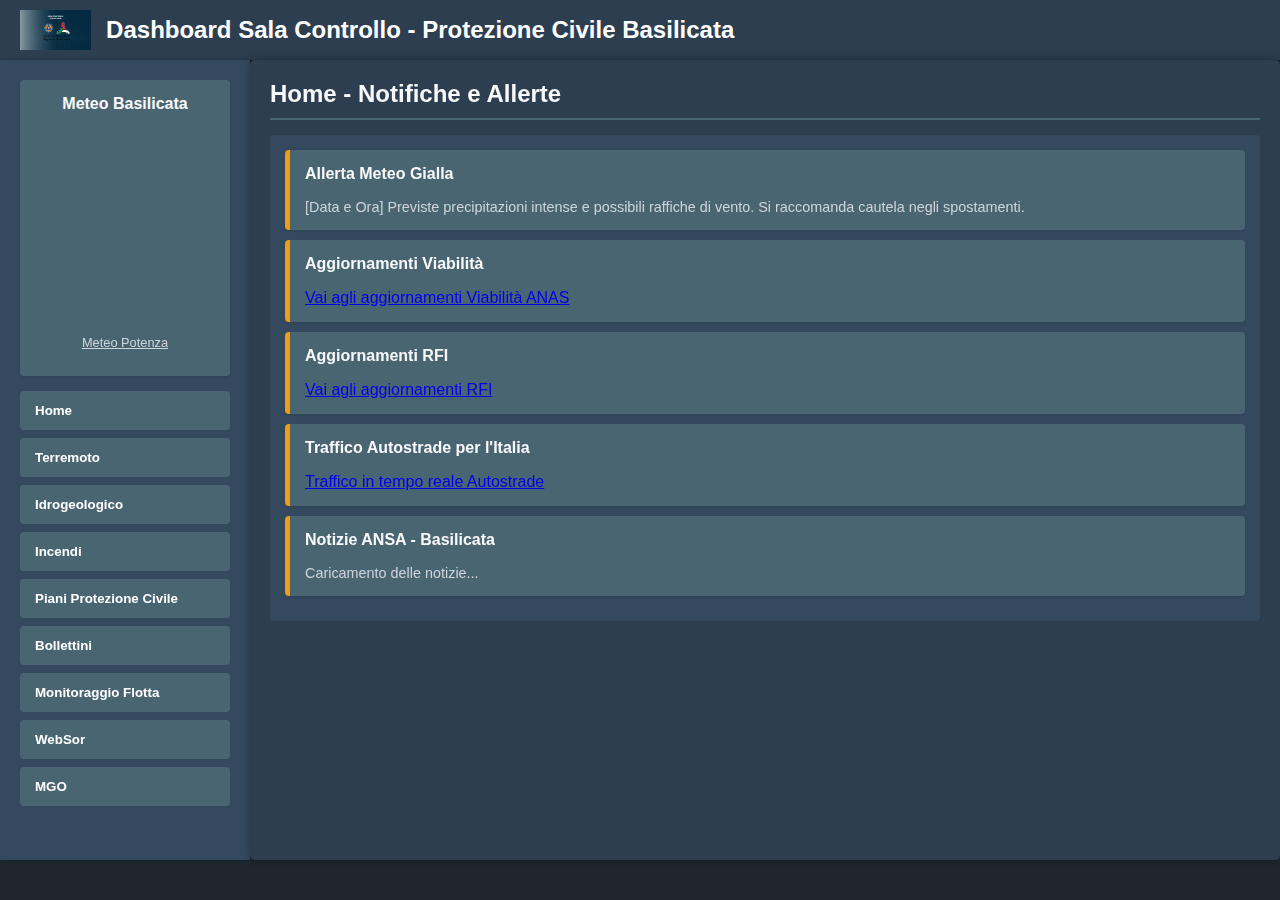
==== griglia.html @ 4d0b764f "Create griglia.html" ====
<!DOCTYPE html>
<html lang="it">
<head>
    <meta charset="UTF-8">
    <meta name="viewport" content="width=device-width, initial-scale=1.0">
    <title>Dashboard Sala Controllo</title>
    <link rel="icon" href="SALA CONTROLLO.png" type="image/png">
    <link rel="stylesheet" href="style.css">
    <style>
        /* --- Stili Generali --- */
        body {
            font-family: 'Segoe UI', Tahoma, Geneva, Verdana, sans-serif;
            margin: 0;
            background-color: #1e272e; /* Sfondo scuro, tipico delle control room */
            color: #f8f9fa; /* Testo chiaro per contrasto */
            display: grid;
            grid-template-columns: 250px 1fr; /* Larghezza fissa per la navigazione */
            grid-template-rows: 60px 1fr 40px;
            grid-template-areas:
                "header header"
                "nav main"
                "footer footer";
            min-height: 100vh;
        }

        /* --- Header --- */
        header {
            grid-area: header;
            background-color: #2c3e50;
            color: white;
            padding: 10px 20px;
            text-align: left; /* Allineamento a sinistra per il titolo */
            display: flex;
            align-items: center;
            gap: 15px;
            box-shadow: 0 2px 5px rgba(0, 0, 0, 0.2);
        }

        header img {
            max-height: 40px; /* Immagine più piccola */
        }

        header h1 {
            font-size: 1.5em;
            margin: 0;
        }

        /* --- Navigazione --- */
        nav {
            grid-area: nav;
            background-color: #34495e;
            padding: 20px;
            display: flex;
            flex-direction: column;
            align-items: stretch;
            box-shadow: 2px 0 5px rgba(0, 0, 0, 0.2);
        }

        nav button {
            padding: 12px 15px;
            margin-bottom: 8px;
            background-color: #4a6572; /* Tono più scuro per i bottoni */
            color: white;
            border: none;
            border-radius: 4px;
            cursor: pointer;
            transition: background-color 0.3s ease;
            text-align: left;
            font-weight: bold;
        }

        nav button:hover {
            background-color: #5e7d8a;
        }

        nav #widget-meteo-container {
            background-color: #4a6572;
            padding: 15px;
            border-radius: 4px;
            margin-bottom: 15px;
            text-align: center;
        }

        nav #widget-meteo-container h3 {
            color: #f8f9fa;
            margin-top: 0;
            font-size: 1em;
        }

        nav #realtime-clock {
            font-size: 0.9em;
            color: #ced4da;
            margin-top: 10px;
        }

        /* --- Main Content --- */
        main {
            grid-area: main;
            padding: 20px;
            background-color: #2c3e50; /* Sfondo scuro per il contenuto principale */
            border-radius: 5px;
            box-shadow: 0 0 10px rgba(0, 0, 0, 0.3);
            overflow: auto; /* Aggiunge scroll se il contenuto è troppo lungo */
            display: grid;
            grid-template-columns: repeat(auto-fit, minmax(400px, 1fr)); /* Griglia responsiva */
            grid-gap: 20px;
            align-items: start; /* Allinea gli elementi in alto nella griglia */
        }

        main > section {
            display: none; /* Nasconde tutte le sezioni di default */
        }

        main > section.active {
            display: block; /* Mostra la sezione attiva */
        }

        main h2 {
            color: #f8f9fa;
            margin-top: 0;
            border-bottom: 2px solid #4a6572;
            padding-bottom: 10px;
            margin-bottom: 15px;
            grid-column: 1 / -1; /* Occupa tutta la larghezza della griglia */
        }

        .website-preview {
            background-color: #34495e;
            border-radius: 4px;
            box-shadow: 0 1px 3px rgba(0, 0, 0, 0.2);
            padding: 15px;
            display: flex;
            flex-direction: column;
            height: auto;
        }

        .website-preview h3 {
            margin-top: 0;
            margin-bottom: 10px;
            color: #f8f9fa;
            border-bottom: 1px solid #4a6572;
            padding-bottom: 5px;
            font-size: 1.1em;
        }

        .website-preview iframe-container {
            position: relative;
            width: 100%;
            height: 400px; /* Altezza predefinita per gli iframe */
            border: 1px solid #4a6572;
            border-radius: 3px;
            overflow: hidden; /* Importante per contenere l'iframe */
            background-color: #212529; /* Sfondo scuro per l'iframe */
        }

        .website-preview iframe {
            width: 100%;
            height: 100%;
            border: none;
        }

        .external-link-button {
            padding: 12px 15px;
            background-color: #e67e22; /* Arancione più Protezione Civile */
            color: white;
            border: none;
            border-radius: 4px;
            cursor: pointer;
            text-align: center;
            text-decoration: none;
            display: inline-block;
            font-weight: bold;
            transition: background-color 0.3s ease;
            margin-top: 10px; /* Aggiunto un po' di spazio sopra i pulsanti */
        }

        .external-link-button:hover {
            background-color: #d35400;
        }

        #notifiche-container {
            background-color: #34495e;
            padding: 15px;
            border-radius: 4px;
            grid-column: 1 / -1; /* Occupa tutta la larghezza per le notifiche */
        }

        .notifica {
            background-color: #4a6572;
            padding: 15px;
            margin-bottom: 10px;
            border-radius: 4px;
            border-left: 5px solid #f39c12; /* Giallo/Arancio allerta */
        }

        .notifica h3 {
            margin-top: 0;
            color: #f8f9fa;
            font-size: 1em;
        }

        .notifica p {
            color: #ced4da;
            margin-bottom: 0;
            font-size: 0.9em;
        }

        #bollettini-section .website-preview:first-child .iframe-container {
            height: 600px; /* Aumenta l'altezza per il Centro Funzionale */
        }

        #bollettini-section .generate-map-button {
            padding: 12px 15px;
            background-color: #3867d6; /* Blu per il bottone "Genera Mappa" */
            color: white;
            border: none;
            border-radius: 4px;
            cursor: pointer;
            text-align: center;
            text-decoration: none;
            display: inline-block;
            font-weight: bold;
            transition: background-color 0.3s ease;
            margin-top: 10px;
        }

        #bollettini-section .generate-map-button:hover {
            background-color: #2a52be;
        }

        /* --- Footer --- */
        footer {
            grid-area: footer;
            background-color: #2c3e50;
            color: #ced4da;
            text-align: center;
            padding: 10px;
            font-size: 0.8em;
            box-shadow: 0 -2px 5px rgba(0, 0, 0, 0.2);
        }
    </style>
</head>
<body>
    <header>
        <img src="SALA CONTROLLO.png" alt="Sala Controllo Protezione Civile">
        <h1>Dashboard Sala Controllo - Protezione Civile Basilicata</h1>
    </header>

    <nav>
        <div id="widget-meteo-container">
            <h3>Meteo Basilicata</h3>
            <div><iframe src="https://www.3bmeteo.com/moduli_esterni/localita_1_giorno_compatto/5483/ffffff/fc9b2a/5e5e5e/ffffff/it" width="100%" height="200" frameborder="0" style="border-radius: 4px;"></iframe><br/><a href="https://www.3bmeteo.com/meteo/potenza" target="_blank" style="color:#ced4da; font-size:0.8em;">Meteo Potenza</a></div>
            <div id="realtime-clock"></div>
        </div>
        <button onclick="showSection('home')"><i class="fas fa-home"></i> Home</button>
        <button onclick="showSection('terremoto')"><i class="fas fa-mountain"></i> Terremoto</button>
        <button onclick="showSection('idrogeologico')"><i class="fas fa-water"></i> Idrogeologico</button>
        <button onclick="showSection('incendi')"><i class="fas fa-fire"></i> Incendi</button>
        <button onclick="showSection('piani')"><i class="fas fa-file-alt"></i> Piani Protezione Civile</button>
        <button onclick="showSection('bollettini')"><i class="fas fa-newspaper"></i> Bollettini</button>
        <button onclick="window.open('http://www.gtfleet.net/View/Login.aspx', '_blank')"><i class="fas fa-truck"></i> Monitoraggio Flotta</button>
        <button onclick="window.open('https://protezionecivile.apperosrl.it/websor', '_blank')"><i class="fas fa-globe"></i> WebSor</button>
        <button onclick="window.open('https://protezionecivile.apperosrl.it/mgo/', '_blank')"><i class="fas fa-map-marked-alt"></i> MGO</button>
    </nav>

    <main>
        <section id="home-section" class="rischio-section active">
            <h2><i class="fas fa-bullhorn"></i> Home - Notifiche e Allerte</h2>
            <div id="notifiche-container">
                <div class="notifica">
                    <h3><i class="fas fa-exclamation-triangle"></i> Allerta Meteo Gialla</h3>
                    <p><i class="fas fa-clock"></i> [Data e Ora] Previste precipitazioni intense e possibili raffiche di vento. Si raccomanda cautela negli spostamenti.</p>
                </div>
                <div class="notifica">
                    <h3><i class="fas fa-road"></i> Aggiornamenti Viabilità</h3>
                    <a href="https://www.stradeanas.it/it/comunicati-stampa?field_regions_category_tid=30&field_compartimento_tid=All&date_filter%5Bvalue%5D%5Byear%5D=&date_filter_1%5Bvalue%5D%5Bmonth%5D=&keys=" target="_blank" class="link-button"><i class="fas fa-external-link-alt"></i> Vai agli aggiornamenti Viabilità ANAS</a>
                </div>
                <div class="notifica">
                    <h3><i class="fas fa-train"></i> Aggiornamenti RFI</h3>
                    <a href="https://www.rfi.it/it/news-e-media/infomobilita.html?noup=notices&selectRegion=basilicata" target="_blank" class="link-button"><i class="fas fa-external-link-alt"></i> Vai agli aggiornamenti RFI</a>
                </div>
                <div class="notifica">
                    <h3><i class="fas fa-car"></i> Traffico Autostrade per l'Italia</h3>
                    <a href="https://www.autostrade.it/it/infoviabilita/traffico-in-real-time" target="_blank" class="link-button"><i class="fas fa-external-link-alt"></i> Traffico in tempo reale Autostrade</a>
                </div>
                <div class="notifica">
                    <h3><i class="fas fa-newspaper"></i> Notizie ANSA - Basilicata</h3>
                    <div id="ansa-basilicata-news">
                        <p>Caricamento delle notizie...</p>
                    </div>
                </div>
            </div>
        </section>

        <section id="terremoto-section" class="rischio-section">
            <h2><i class="fas fa-mountain"></i> Terremoto</h2>
            <div class="website-preview">
                <h3><i class="fas fa-list-alt"></i> Lista Terremoti INGV</h3>
                <div class="iframe-container">
                    <iframe src="https://terremoti.ingv.it/"></iframe>
                </div>
            </div>
            <a href="https://terremoti.ingv.it/" target="_blank" class="external-link-button"><i class="fas fa-map-marked-alt"></i> Visualizza Mappa INGV</a>
            <a href="https://shakemap.ingv.it/index.html" target="_blank" class="external-link-button"><i class="fas fa-map-marked-alt"></i> Visualizza ShakeMap INGV</a>
            <a href="https://diss.ingv.it/mapper/" target="_blank" class="external-link-button"><i class="fas fa-database"></i> Visualizza DISS - Mapper INGV</a>
            <a href="https://ran.protezionecivile.it/IT/quakelive.php" target="_blank" class="external-link-button"><i class="fas fa-rss"></i> Visualizza QuakeLive RAN</a>
        </section>

        <section id="idrogeologico-section" class="rischio-section">
            <h2><i class="fas fa-water"></i> <a href="https://beta.idrogeo.isprambiente.it/app/" target="_blank" style="color: #f8f9fa; text-decoration: none;">Rischio Idrogeologico - Visualizzazione Completa</a></h2>
            <div class="website-preview">
                <h3><i class="fas fa-globe"></i> Mappa Rischio Idrogeologico (ISPRA)</h3>
                <div class="iframe-container" style="height: 600px;">
                    <iframe src="https://beta.idrogeo.isprambiente.it/app/" style="width: 100%; height: 100%; border: none;"></iframe>
                </div>
            </div>
        </section>

        <section id="incendi-section" class="rischio-section">
            <h2><i class="fas fa-fire"></i> Incendi</h2>
            <a href="https://forest-fire.emergency.copernicus.eu/apps/effis_current_situation/" target="_blank" class="external-link-button"><i class="fas fa-globe-europe"></i> Copernicus EFFIS</a>
            <a href="https://firms.modaps.eosdis.nasa.gov/map/#d:24hrs;@21.2,39.6,5.3z" target="_blank" class="external-link-button"><i class="fas fa-satellite"></i> NASA FIRMS</a>
            <a href="http://www.pcn.minambiente.it/viewer/index.php?services=AIB_Incendi_PNZ" target="_blank" class="external-link-button"><i class="fas fa-map"></i> PNZ Incendi (Ministero Ambiente)
---- style.css ----
/* Stili di base per il body e l'header (già inclusi nell'<style> nel file HTML) */

/* Stili per la navigazione laterale */
nav {
    /* ... (già inclusi nell'<style> nel file HTML) */
}

/* Stili per i pulsanti della navigazione */
nav button {
    /* ... (già inclusi nell'<style> nel file HTML) */
}

/* Stili per il contenuto principale */
main {
    /* ... (già inclusi nell'<style> nel file HTML) */
}

/* Stili per le sezioni dei rischi */
.rischio-section {
    /* ... (già inclusi nell'<style> nel file HTML) */
}

/* Stili per i link compatti */
.link-compatto {
    /* ... (già inclusi nell'<style> nel file HTML) */
}

/* Stili per il contenitore del widget meteo e orologio */
#widget-meteo-container {
    background-color: #f9f9f9;
    padding: 15px;
    border-radius: 5px;
    box-shadow: 0 1px 3px rgba(0, 0, 0, 0.1);
    margin-bottom: 20px;
    text-align: center;
}

#widget-meteo-container iframe {
    border: 0;
}

#realtime-clock {
    font-size: 0.9em;
    color: #555;
    margin-top: 10px;
}

/* Stili per la sezione Home */
#home-section {
    display: none;
}

#home-section.active {
    display: block;
}

#notifiche-container {
    /* Puoi aggiungere stili per il contenitore delle notifiche se necessario */
}

.notifica {
    background-color: #fff;
    padding: 15px;
    margin-bottom: 10px;
    border-radius: 5px;
    box-shadow: 0 1px 3px rgba(0, 0, 0, 0.1);
    border-left: 5px solid #f39c12; /* Bordo colorato per evidenziare */
}
#piani-section .website-preview .iframe-container {
    height: 1200px; /* Aumenta l'altezza del contenitore */
}

#piani-section .website-preview .iframe-container iframe {
    width: 100%;
    height: 100%; /* L'iframe occupa tutta l'altezza del contenitore */
    border: none;
}

.notifica h3 {
    margin-top: 0;
    color: #333;
}

.notifica p {
    color: #555;
    margin-bottom: 0;
}

/* Stili per il footer */
footer {
    /* ... (già inclusi nell'<style> nel file HTML) */
}
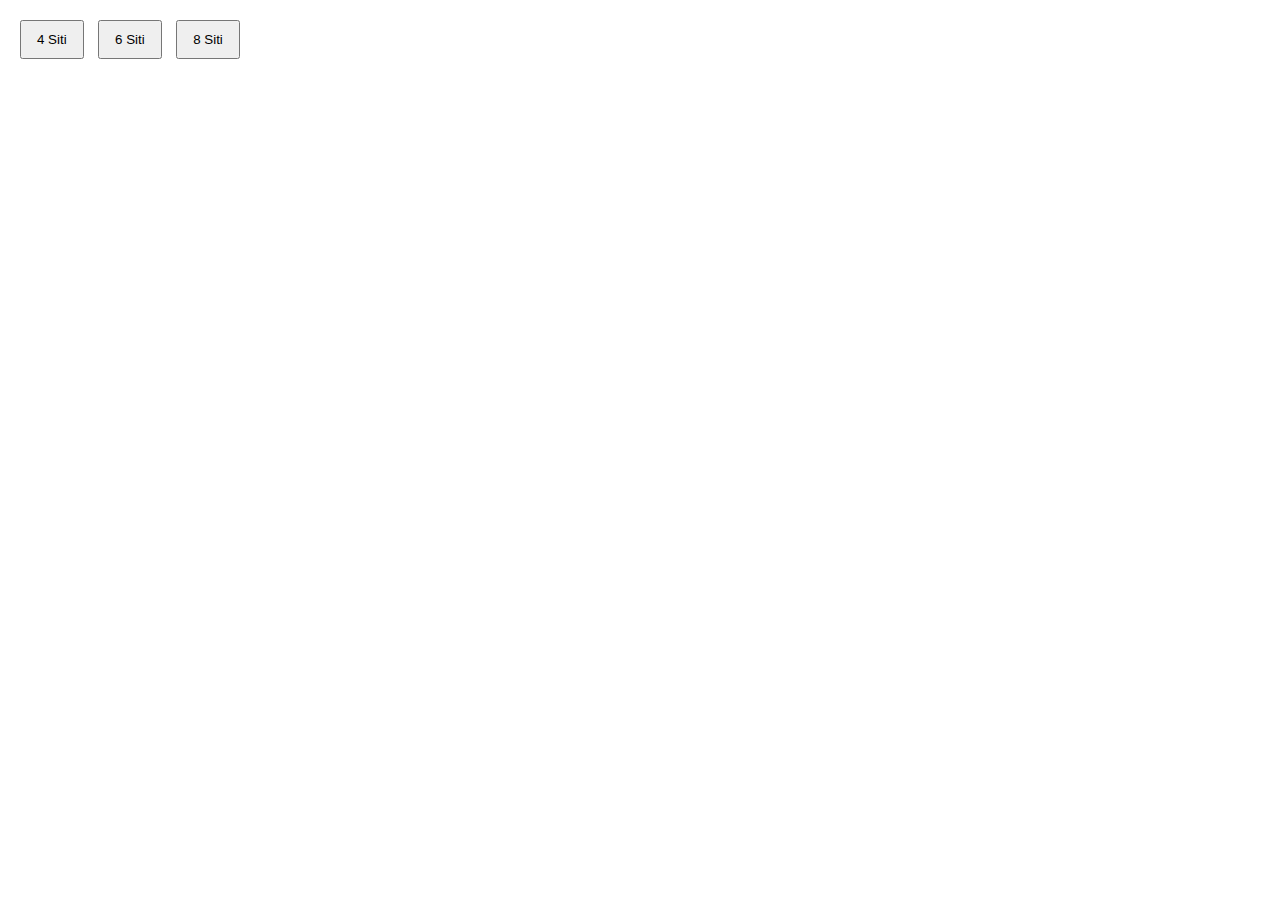
==== commit 6042aa7f: "Update griglia.html" ====
--- a/griglia.html
+++ b/griglia.html
@@ -3,321 +3,108 @@
 <head>
     <meta charset="UTF-8">
     <meta name="viewport" content="width=device-width, initial-scale=1.0">
-    <title>Dashboard Sala Controllo</title>
-    <link rel="icon" href="SALA CONTROLLO.png" type="image/png">
-    <link rel="stylesheet" href="style.css">
+    <title>Visualizzatore Multi-Sito</title>
     <style>
-        /* --- Stili Generali --- */
         body {
-            font-family: 'Segoe UI', Tahoma, Geneva, Verdana, sans-serif;
-            margin: 0;
-            background-color: #1e272e; /* Sfondo scuro, tipico delle control room */
-            color: #f8f9fa; /* Testo chiaro per contrasto */
-            display: grid;
-            grid-template-columns: 250px 1fr; /* Larghezza fissa per la navigazione */
-            grid-template-rows: 60px 1fr 40px;
-            grid-template-areas:
-                "header header"
-                "nav main"
-                "footer footer";
-            min-height: 100vh;
+            font-family: sans-serif;
+            margin: 20px;
         }
 
-        /* --- Header --- */
-        header {
-            grid-area: header;
-            background-color: #2c3e50;
-            color: white;
-            padding: 10px 20px;
-            text-align: left; /* Allineamento a sinistra per il titolo */
-            display: flex;
-            align-items: center;
-            gap: 15px;
-            box-shadow: 0 2px 5px rgba(0, 0, 0, 0.2);
+        .controls {
+            margin-bottom: 20px;
         }
 
-        header img {
-            max-height: 40px; /* Immagine più piccola */
+        .controls button {
+            padding: 10px 15px;
+            margin-right: 10px;
+            cursor: pointer;
         }
 
-        header h1 {
-            font-size: 1.5em;
-            margin: 0;
+        .grid-container {
+            display: grid;
+            gap: 10px; /* Spazio tra gli elementi della griglia */
         }
 
-        /* --- Navigazione --- */
-        nav {
-            grid-area: nav;
-            background-color: #34495e;
-            padding: 20px;
-            display: flex;
-            flex-direction: column;
-            align-items: stretch;
-            box-shadow: 2px 0 5px rgba(0, 0, 0, 0.2);
+        .grid-item {
+            border: 1px solid #ccc;
+            overflow: hidden; /* Importante per contenere l'iframe */
         }
 
-        nav button {
-            padding: 12px 15px;
-            margin-bottom: 8px;
-            background-color: #4a6572; /* Tono più scuro per i bottoni */
-            color: white;
-            border: none;
-            border-radius: 4px;
-            cursor: pointer;
-            transition: background-color 0.3s ease;
-            text-align: left;
-            font-weight: bold;
+        .grid-item iframe {
+            width: 100%;
+            height: 100%;
+            border: none; /* Rimuove il bordo predefinito dell'iframe */
         }
 
-        nav button:hover {
-            background-color: #5e7d8a;
+        /* Stili specifici per le diverse griglie (saranno applicati via JavaScript) */
+        .grid-4 {
+            grid-template-columns: repeat(2, 1fr);
         }
 
-        nav #widget-meteo-container {
-            background-color: #4a6572;
-            padding: 15px;
-            border-radius: 4px;
-            margin-bottom: 15px;
-            text-align: center;
+        .grid-6 {
+            grid-template-columns: repeat(3, 1fr);
         }
 
-        nav #widget-meteo-container h3 {
-            color: #f8f9fa;
-            margin-top: 0;
-            font-size: 1em;
-        }
-
-        nav #realtime-clock {
-            font-size: 0.9em;
-            color: #ced4da;
-            margin-top: 10px;
-        }
-
-        /* --- Main Content --- */
-        main {
-            grid-area: main;
-            padding: 20px;
-            background-color: #2c3e50; /* Sfondo scuro per il contenuto principale */
-            border-radius: 5px;
-            box-shadow: 0 0 10px rgba(0, 0, 0, 0.3);
-            overflow: auto; /* Aggiunge scroll se il contenuto è troppo lungo */
-            display: grid;
-            grid-template-columns: repeat(auto-fit, minmax(400px, 1fr)); /* Griglia responsiva */
-            grid-gap: 20px;
-            align-items: start; /* Allinea gli elementi in alto nella griglia */
-        }
-
-        main > section {
-            display: none; /* Nasconde tutte le sezioni di default */
-        }
-
-        main > section.active {
-            display: block; /* Mostra la sezione attiva */
-        }
-
-        main h2 {
-            color: #f8f9fa;
-            margin-top: 0;
-            border-bottom: 2px solid #4a6572;
-            padding-bottom: 10px;
-            margin-bottom: 15px;
-            grid-column: 1 / -1; /* Occupa tutta la larghezza della griglia */
-        }
-
-        .website-preview {
-            background-color: #34495e;
-            border-radius: 4px;
-            box-shadow: 0 1px 3px rgba(0, 0, 0, 0.2);
-            padding: 15px;
-            display: flex;
-            flex-direction: column;
-            height: auto;
-        }
-
-        .website-preview h3 {
-            margin-top: 0;
-            margin-bottom: 10px;
-            color: #f8f9fa;
-            border-bottom: 1px solid #4a6572;
-            padding-bottom: 5px;
-            font-size: 1.1em;
-        }
-
-        .website-preview iframe-container {
-            position: relative;
-            width: 100%;
-            height: 400px; /* Altezza predefinita per gli iframe */
-            border: 1px solid #4a6572;
-            border-radius: 3px;
-            overflow: hidden; /* Importante per contenere l'iframe */
-            background-color: #212529; /* Sfondo scuro per l'iframe */
-        }
-
-        .website-preview iframe {
-            width: 100%;
-            height: 100%;
-            border: none;
-        }
-
-        .external-link-button {
-            padding: 12px 15px;
-            background-color: #e67e22; /* Arancione più Protezione Civile */
-            color: white;
-            border: none;
-            border-radius: 4px;
-            cursor: pointer;
-            text-align: center;
-            text-decoration: none;
-            display: inline-block;
-            font-weight: bold;
-            transition: background-color 0.3s ease;
-            margin-top: 10px; /* Aggiunto un po' di spazio sopra i pulsanti */
-        }
-
-        .external-link-button:hover {
-            background-color: #d35400;
-        }
-
-        #notifiche-container {
-            background-color: #34495e;
-            padding: 15px;
-            border-radius: 4px;
-            grid-column: 1 / -1; /* Occupa tutta la larghezza per le notifiche */
-        }
-
-        .notifica {
-            background-color: #4a6572;
-            padding: 15px;
-            margin-bottom: 10px;
-            border-radius: 4px;
-            border-left: 5px solid #f39c12; /* Giallo/Arancio allerta */
-        }
-
-        .notifica h3 {
-            margin-top: 0;
-            color: #f8f9fa;
-            font-size: 1em;
-        }
-
-        .notifica p {
-            color: #ced4da;
-            margin-bottom: 0;
-            font-size: 0.9em;
-        }
-
-        #bollettini-section .website-preview:first-child .iframe-container {
-            height: 600px; /* Aumenta l'altezza per il Centro Funzionale */
-        }
-
-        #bollettini-section .generate-map-button {
-            padding: 12px 15px;
-            background-color: #3867d6; /* Blu per il bottone "Genera Mappa" */
-            color: white;
-            border: none;
-            border-radius: 4px;
-            cursor: pointer;
-            text-align: center;
-            text-decoration: none;
-            display: inline-block;
-            font-weight: bold;
-            transition: background-color 0.3s ease;
-            margin-top: 10px;
-        }
-
-        #bollettini-section .generate-map-button:hover {
-            background-color: #2a52be;
-        }
-
-        /* --- Footer --- */
-        footer {
-            grid-area: footer;
-            background-color: #2c3e50;
-            color: #ced4da;
-            text-align: center;
-            padding: 10px;
-            font-size: 0.8em;
-            box-shadow: 0 -2px 5px rgba(0, 0, 0, 0.2);
+        .grid-8 {
+            grid-template-columns: repeat(4, 1fr);
         }
     </style>
 </head>
 <body>
-    <header>
-        <img src="SALA CONTROLLO.png" alt="Sala Controllo Protezione Civile">
-        <h1>Dashboard Sala Controllo - Protezione Civile Basilicata</h1>
-    </header>
+    <div class="controls">
+        <button onclick="setGrid(4)">4 Siti</button>
+        <button onclick="setGrid(6)">6 Siti</button>
+        <button onclick="setGrid(8)">8 Siti</button>
+    </div>
 
-    <nav>
-        <div id="widget-meteo-container">
-            <h3>Meteo Basilicata</h3>
-            <div><iframe src="https://www.3bmeteo.com/moduli_esterni/localita_1_giorno_compatto/5483/ffffff/fc9b2a/5e5e5e/ffffff/it" width="100%" height="200" frameborder="0" style="border-radius: 4px;"></iframe><br/><a href="https://www.3bmeteo.com/meteo/potenza" target="_blank" style="color:#ced4da; font-size:0.8em;">Meteo Potenza</a></div>
-            <div id="realtime-clock"></div>
+    <div class="grid-container">
         </div>
-        <button onclick="showSection('home')"><i class="fas fa-home"></i> Home</button>
-        <button onclick="showSection('terremoto')"><i class="fas fa-mountain"></i> Terremoto</button>
-        <button onclick="showSection('idrogeologico')"><i class="fas fa-water"></i> Idrogeologico</button>
-        <button onclick="showSection('incendi')"><i class="fas fa-fire"></i> Incendi</button>
-        <button onclick="showSection('piani')"><i class="fas fa-file-alt"></i> Piani Protezione Civile</button>
-        <button onclick="showSection('bollettini')"><i class="fas fa-newspaper"></i> Bollettini</button>
-        <button onclick="window.open('http://www.gtfleet.net/View/Login.aspx', '_blank')"><i class="fas fa-truck"></i> Monitoraggio Flotta</button>
-        <button onclick="window.open('https://protezionecivile.apperosrl.it/websor', '_blank')"><i class="fas fa-globe"></i> WebSor</button>
-        <button onclick="window.open('https://protezionecivile.apperosrl.it/mgo/', '_blank')"><i class="fas fa-map-marked-alt"></i> MGO</button>
-    </nav>
 
-    <main>
-        <section id="home-section" class="rischio-section active">
-            <h2><i class="fas fa-bullhorn"></i> Home - Notifiche e Allerte</h2>
-            <div id="notifiche-container">
-                <div class="notifica">
-                    <h3><i class="fas fa-exclamation-triangle"></i> Allerta Meteo Gialla</h3>
-                    <p><i class="fas fa-clock"></i> [Data e Ora] Previste precipitazioni intense e possibili raffiche di vento. Si raccomanda cautela negli spostamenti.</p>
-                </div>
-                <div class="notifica">
-                    <h3><i class="fas fa-road"></i> Aggiornamenti Viabilità</h3>
-                    <a href="https://www.stradeanas.it/it/comunicati-stampa?field_regions_category_tid=30&field_compartimento_tid=All&date_filter%5Bvalue%5D%5Byear%5D=&date_filter_1%5Bvalue%5D%5Bmonth%5D=&keys=" target="_blank" class="link-button"><i class="fas fa-external-link-alt"></i> Vai agli aggiornamenti Viabilità ANAS</a>
-                </div>
-                <div class="notifica">
-                    <h3><i class="fas fa-train"></i> Aggiornamenti RFI</h3>
-                    <a href="https://www.rfi.it/it/news-e-media/infomobilita.html?noup=notices&selectRegion=basilicata" target="_blank" class="link-button"><i class="fas fa-external-link-alt"></i> Vai agli aggiornamenti RFI</a>
-                </div>
-                <div class="notifica">
-                    <h3><i class="fas fa-car"></i> Traffico Autostrade per l'Italia</h3>
-                    <a href="https://www.autostrade.it/it/infoviabilita/traffico-in-real-time" target="_blank" class="link-button"><i class="fas fa-external-link-alt"></i> Traffico in tempo reale Autostrade</a>
-                </div>
-                <div class="notifica">
-                    <h3><i class="fas fa-newspaper"></i> Notizie ANSA - Basilicata</h3>
-                    <div id="ansa-basilicata-news">
-                        <p>Caricamento delle notizie...</p>
-                    </div>
-                </div>
-            </div>
-        </section>
+    <script>
+        const gridContainer = document.querySelector('.grid-container');
+        let numberOfSites = 0; // Tiene traccia del numero corrente di siti visualizzati
 
-        <section id="terremoto-section" class="rischio-section">
-            <h2><i class="fas fa-mountain"></i> Terremoto</h2>
-            <div class="website-preview">
-                <h3><i class="fas fa-list-alt"></i> Lista Terremoti INGV</h3>
-                <div class="iframe-container">
-                    <iframe src="https://terremoti.ingv.it/"></iframe>
-                </div>
-            </div>
-            <a href="https://terremoti.ingv.it/" target="_blank" class="external-link-button"><i class="fas fa-map-marked-alt"></i> Visualizza Mappa INGV</a>
-            <a href="https://shakemap.ingv.it/index.html" target="_blank" class="external-link-button"><i class="fas fa-map-marked-alt"></i> Visualizza ShakeMap INGV</a>
-            <a href="https://diss.ingv.it/mapper/" target="_blank" class="external-link-button"><i class="fas fa-database"></i> Visualizza DISS - Mapper INGV</a>
-            <a href="https://ran.protezionecivile.it/IT/quakelive.php" target="_blank" class="external-link-button"><i class="fas fa-rss"></i> Visualizza QuakeLive RAN</a>
-        </section>
+        function createIframe(url) {
+            const iframe = document.createElement('iframe');
+            iframe.src = url;
+            return iframe;
+        }
 
-        <section id="idrogeologico-section" class="rischio-section">
-            <h2><i class="fas fa-water"></i> <a href="https://beta.idrogeo.isprambiente.it/app/" target="_blank" style="color: #f8f9fa; text-decoration: none;">Rischio Idrogeologico - Visualizzazione Completa</a></h2>
-            <div class="website-preview">
-                <h3><i class="fas fa-globe"></i> Mappa Rischio Idrogeologico (ISPRA)</h3>
-                <div class="iframe-container" style="height: 600px;">
-                    <iframe src="https://beta.idrogeo.isprambiente.it/app/" style="width: 100%; height: 100%; border: none;"></iframe>
-                </div>
-            </div>
-        </section>
+        function populateGrid(numSites) {
+            gridContainer.innerHTML = ''; // Pulisce la griglia esistente
+            for (let i = 0; i < numSites; i++) {
+                const gridItem = document.createElement('div');
+                gridItem.classList.add('grid-item');
+                // Qui potresti implementare una logica per chiedere all'utente l'URL per ogni box
+                // Per ora, inseriamo degli URL di esempio
+                let url = prompt(`Inserisci l'URL del sito ${i + 1}:`, 'https://www.google.com');
+                if (url) {
+                    gridItem.appendChild(createIframe(url));
+                    gridContainer.appendChild(gridItem);
+                } else {
+                    // Se l'utente annulla o non inserisce un URL, non aggiungiamo il box
+                    numSites--; // Decrementa il numero di siti da visualizzare
+                }
+            }
+            numberOfSites = numSites;
+        }
 
-        <section id="incendi-section" class="rischio-section">
-            <h2><i class="fas fa-fire"></i> Incendi</h2>
-            <a href="https://forest-fire.emergency.copernicus.eu/apps/effis_current_situation/" target="_blank" class="external-link-button"><i class="fas fa-globe-europe"></i> Copernicus EFFIS</a>
-            <a href="https://firms.modaps.eosdis.nasa.gov/map/#d:24hrs;@21.2,39.6,5.3z" target="_blank" class="external-link-button"><i class="fas fa-satellite"></i> NASA FIRMS</a>
-            <a href="http://www.pcn.minambiente.it/viewer/index.php?services=AIB_Incendi_PNZ" target="_blank" class="external-link-button"><i class="fas fa-map"></i> PNZ Incendi (Ministero Ambiente)
+        function setGrid(numColumns) {
+            gridContainer.classList.remove('grid-4', 'grid-6', 'grid-8');
+            if (numColumns === 4) {
+                gridContainer.classList.add('grid-4');
+                populateGrid(4);
+            } else if (numColumns === 6) {
+                gridContainer.classList.add('grid-6');
+                populateGrid(6);
+            } else if (numColumns === 8) {
+                gridContainer.classList.add('grid-8');
+                populateGrid(8);
+            }
+        }
+
+        // Imposta la griglia iniziale a 4 siti al caricamento della pagina
+        setGrid(4);
+    </script>
+</body>
+</html>
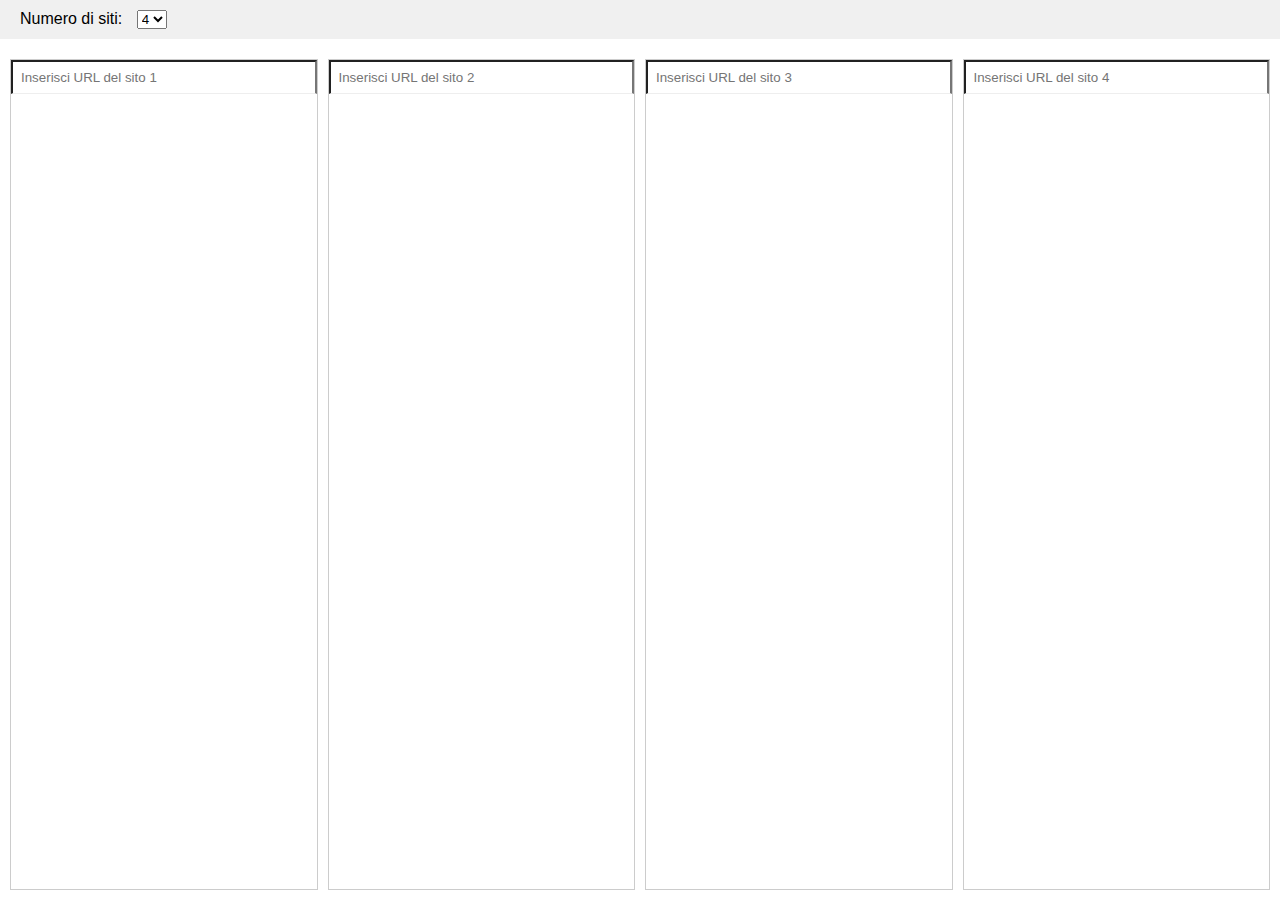
==== commit d842cea4: "Update griglia.html" ====
--- a/griglia.html
+++ b/griglia.html
@@ -7,54 +7,72 @@
     <style>
         body {
             font-family: sans-serif;
-            margin: 20px;
+            margin: 0; /* Rimuove il margine predefinito del body */
+            display: flex;
+            flex-direction: column;
+            min-height: 100vh; /* Assicura che il body occupi almeno l'altezza della viewport */
         }
 
         .controls {
-            margin-bottom: 20px;
+            padding: 10px 20px;
+            background-color: #f0f0f0;
+            margin-bottom: 10px;
         }
 
-        .controls button {
-            padding: 10px 15px;
+        .controls label {
             margin-right: 10px;
-            cursor: pointer;
         }
 
         .grid-container {
             display: grid;
-            gap: 10px; /* Spazio tra gli elementi della griglia */
+            gap: 10px;
+            padding: 10px;
+            flex-grow: 1; /* Permette alla griglia di espandersi per riempire lo spazio disponibile */
         }
 
         .grid-item {
             border: 1px solid #ccc;
-            overflow: hidden; /* Importante per contenere l'iframe */
+            overflow: hidden;
+            display: flex;
+            flex-direction: column;
+        }
+
+        .url-input {
+            padding: 8px;
+            margin-bottom: 5px;
+            border-bottom: 1px solid #eee;
+            box-sizing: border-box; /* Assicura che padding e border siano inclusi nella larghezza/altezza */
         }
 
         .grid-item iframe {
             width: 100%;
             height: 100%;
-            border: none; /* Rimuove il bordo predefinito dell'iframe */
+            border: none;
+            flex-grow: 1; /* Permette all'iframe di espandersi per riempire lo spazio disponibile nel box */
         }
 
-        /* Stili specifici per le diverse griglie (saranno applicati via JavaScript) */
+        /* Stili specifici per le diverse griglie */
         .grid-4 {
-            grid-template-columns: repeat(2, 1fr);
+            grid-template-columns: repeat(auto-fit, minmax(300px, 1fr)); /* Griglia responsiva con almeno 300px per colonna */
         }
 
         .grid-6 {
-            grid-template-columns: repeat(3, 1fr);
+            grid-template-columns: repeat(auto-fit, minmax(250px, 1fr));
         }
 
         .grid-8 {
-            grid-template-columns: repeat(4, 1fr);
+            grid-template-columns: repeat(auto-fit, minmax(200px, 1fr));
         }
     </style>
 </head>
 <body>
     <div class="controls">
-        <button onclick="setGrid(4)">4 Siti</button>
-        <button onclick="setGrid(6)">6 Siti</button>
-        <button onclick="setGrid(8)">8 Siti</button>
+        <label for="grid-size">Numero di siti:</label>
+        <select id="grid-size" onchange="setGrid(this.value)">
+            <option value="4">4</option>
+            <option value="6">6</option>
+            <option value="8">8</option>
+        </select>
     </div>
 
     <div class="grid-container">
@@ -62,49 +80,57 @@
 
     <script>
         const gridContainer = document.querySelector('.grid-container');
-        let numberOfSites = 0; // Tiene traccia del numero corrente di siti visualizzati
 
-        function createIframe(url) {
-            const iframe = document.createElement('iframe');
-            iframe.src = url;
-            return iframe;
+        function createGridItem(index) {
+            const gridItem = document.createElement('div');
+            gridItem.classList.add('grid-item');
+
+            const input = document.createElement('input');
+            input.type = 'url';
+            input.classList.add('url-input');
+            input.placeholder = `Inserisci URL del sito ${index + 1}`;
+            input.addEventListener('change', function() {
+                const iframe = gridItem.querySelector('iframe');
+                if (iframe) {
+                    iframe.src = this.value;
+                } else if (this.value) {
+                    const newIframe = document.createElement('iframe');
+                    newIframe.src = this.value;
+                    gridItem.appendChild(newIframe);
+                }
+            });
+
+            gridItem.appendChild(input);
+            return gridItem;
         }
 
-        function populateGrid(numSites) {
-            gridContainer.innerHTML = ''; // Pulisce la griglia esistente
-            for (let i = 0; i < numSites; i++) {
-                const gridItem = document.createElement('div');
-                gridItem.classList.add('grid-item');
-                // Qui potresti implementare una logica per chiedere all'utente l'URL per ogni box
-                // Per ora, inseriamo degli URL di esempio
-                let url = prompt(`Inserisci l'URL del sito ${i + 1}:`, 'https://www.google.com');
-                if (url) {
-                    gridItem.appendChild(createIframe(url));
-                    gridContainer.appendChild(gridItem);
-                } else {
-                    // Se l'utente annulla o non inserisce un URL, non aggiungiamo il box
-                    numSites--; // Decrementa il numero di siti da visualizzare
+        function setGrid(numSites) {
+            gridContainer.innerHTML = '';
+            gridContainer.classList.remove('grid-4', 'grid-6', 'grid-8');
+
+            if (numSites === '4') {
+                gridContainer.classList.add('grid-4');
+                for (let i = 0; i < 4; i++) {
+                    gridContainer.appendChild(createGridItem(i));
                 }
-            }
-            numberOfSites = numSites;
-        }
-
-        function setGrid(numColumns) {
-            gridContainer.classList.remove('grid-4', 'grid-6', 'grid-8');
-            if (numColumns === 4) {
-                gridContainer.classList.add('grid-4');
-                populateGrid(4);
-            } else if (numColumns === 6) {
+            } else if (numSites === '6') {
                 gridContainer.classList.add('grid-6');
-                populateGrid(6);
-            } else if (numColumns === 8) {
+                for (let i = 0; i < 6; i++) {
+                    gridContainer.appendChild(createGridItem(i));
+                }
+            } else if (numSites === '8') {
                 gridContainer.classList.add('grid-8');
-                populateGrid(8);
+                for (let i = 0; i < 8; i++) {
+                    gridContainer.appendChild(createGridItem(i));
+                }
             }
         }
 
         // Imposta la griglia iniziale a 4 siti al caricamento della pagina
-        setGrid(4);
+        document.addEventListener('DOMContentLoaded', function() {
+            setGrid('4');
+            document.getElementById('grid-size').value = '4'; // Imposta il valore di default nel menù a tendina
+        });
     </script>
 </body>
 </html>
